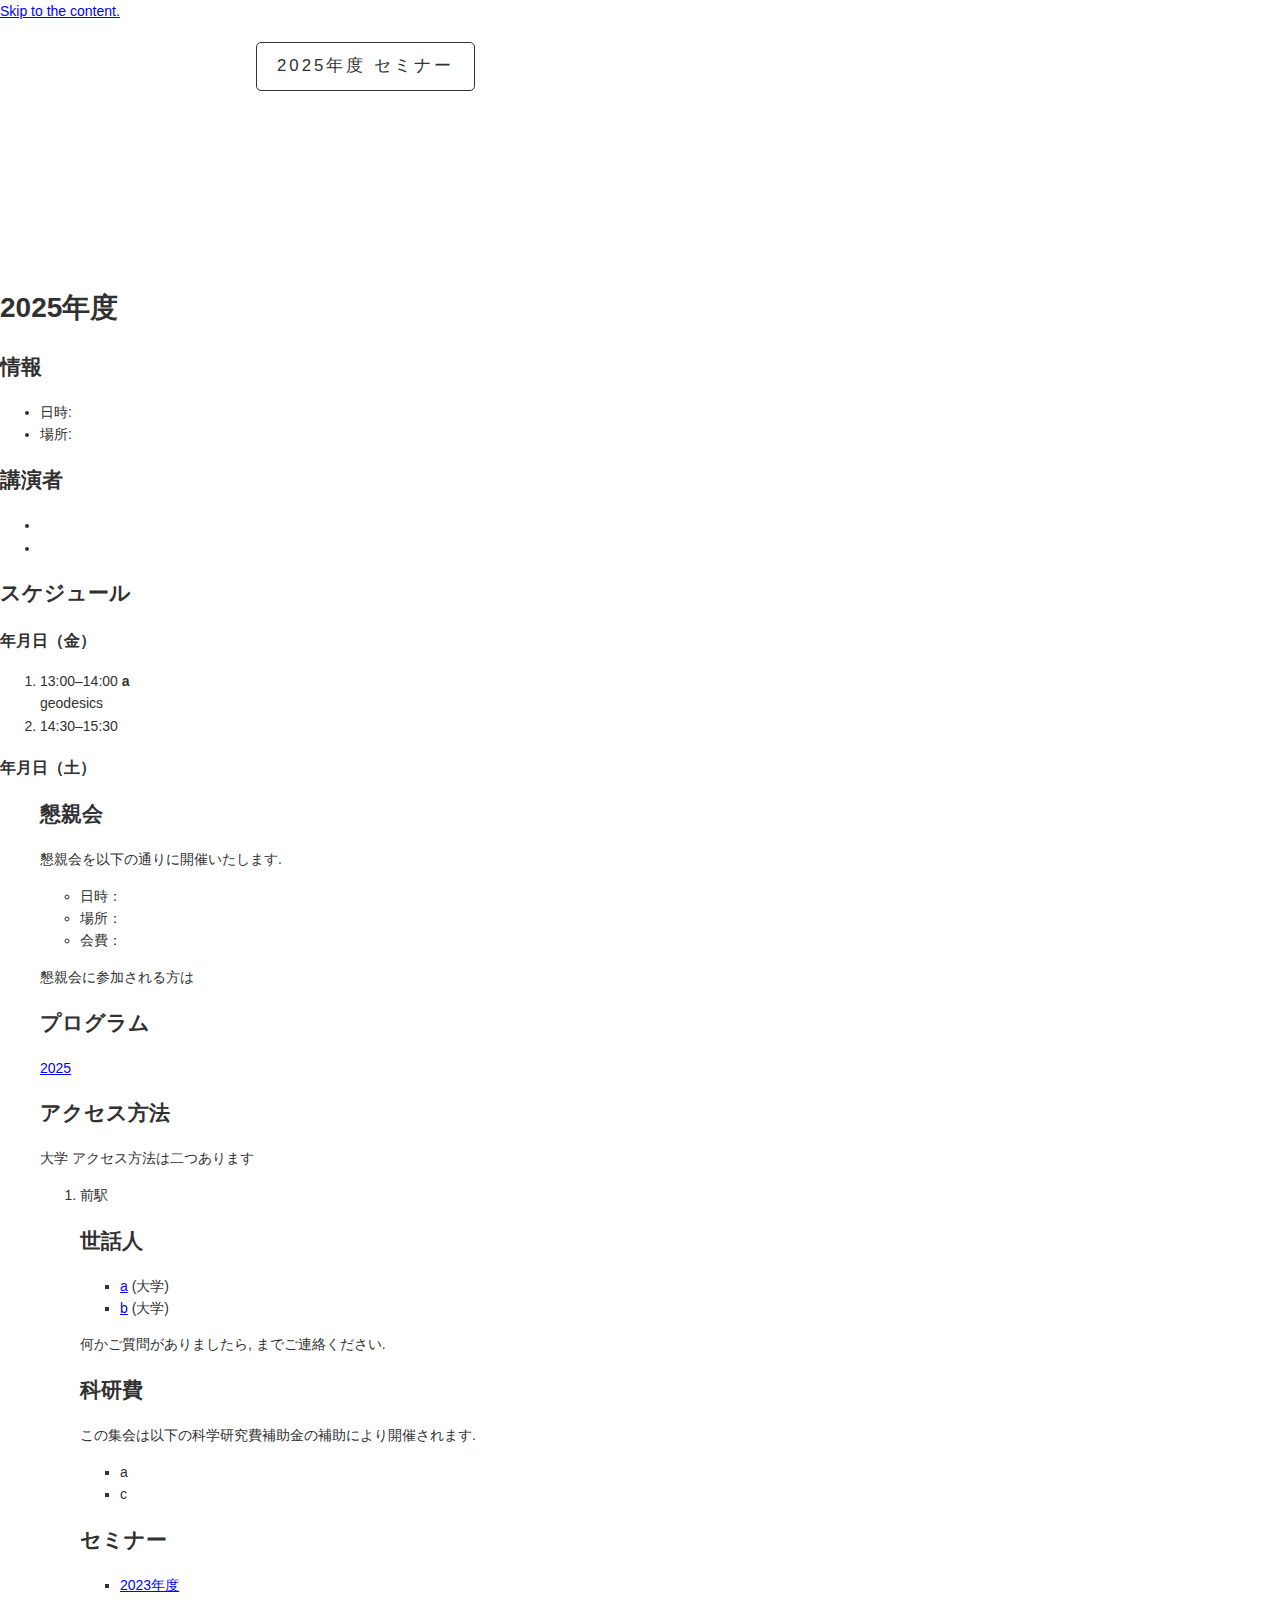
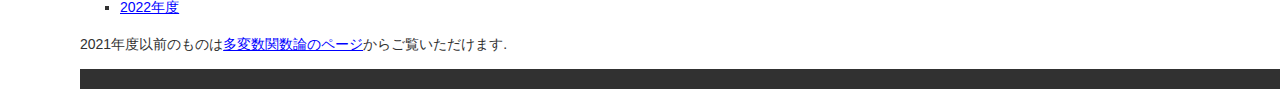
==== index.html @ ea9cdc47 "Update index.html" ====
<!DOCTYPE html>
<html lang="en-US">
  <head>
    <meta charset="UTF-8">
 <meta name="viewport" content="width=device-width, initial-scale=1.0">
<!-- Begin Jekyll SEO tag v2.8.0 -->
<title>2025年度 </title>

    <link rel="stylesheet" href="stylesheet.css">
    <!-- start custom head snippets, customize with your own _includes/head-custom.html file -->

<!-- Setup Google Analytics -->



<!-- You can set your favicon here -->
<!-- link rel="shortcut icon" type="image/x-icon" href="/2024scvwinter/favicon.ico" -->

<!-- end custom head snippets -->

<style>
        video {
            
            top: 0;
            left: 0;
            width: 100%; /* ウィンドウの幅に合わせる */
            height: 100%; /* ウィンドウの高さに合わせる */
            object-fit: cover; /* 動画のアスペクト比を保ちながら全体をカバー */
 max-width: 800px; /* 動画の最大幅を元の動画サイズに合わせる */
   
        }
    </style>
    
  </head>
  <body>
    <a id="skip-to-content" href="#content">Skip to the content.</a>

    <header class="page-header" role="banner">
      <h1 class="project-name">2025年度 セミナー</h1>
      <h2 class="project-tagline"></h2>
      
      

<video autoplay loop muted playsinline>
        <source src="hyperbolicTriangle.mp4" type="video/mp4">
        お使いのブラウザは動画タグに対応していません。
    </video>

      
    </header>

    <main id="content" class="main-content" role="main">
      <h1 id="2025年度">2025年度</h1>

<h2 id="情報">情報</h2>
<ul>
  <li>日時: </li>
  <li>場所: </li>
</ul>

<h2 id="講演者">講演者</h2>
<ul>
  <li></li>
  <li></li>
  </ul>

<h2 id="スケジュール">スケジュール</h2>
<h3 id="年月日">年月日（金）</h3>

<ol>
  <li>13:00–14:00 
<strong>a </strong><br />
geodesics</li>
  <li>14:30–15:30 
</ol>

<h3 id="年月日">年月日（土）</h3>
<ol>

<!--

## Schedule
### 17th September (Tuesday)

1. 13:00--14:00  **Sho Tanimoto (Nagoya University)** <br>
Campana rational connectedness and weak approximation
2. 14:30--15:30 **Takuzo Okada (Kyushu University)** <br>
Birationally solid Fano 3-fold hypersurfaces
3. 16:00--17:00 **Taro Yoshino (The University of Tokyo)** <br>
Stable rationality of hypersurfaces in Grassmannian varieties

### 18th September (Wednesday)
1. 10:00--11:00 **Akihiro Kanemitsu (Tokyo Metropolitan University)** <br>
Mukai pairs and associated K3 surfaces
2. 11:30--12:30 **Jie Liu (Academy of Mathematics and Systems Science, Chinese
Academy of Sciences (AMSS CAS))** <br>
Symplectic singularities arising from the algebra of symmetric tensors
3. 14:30--15:30 **Juanyong Wang (Academy of Mathematics and Systems Science,
Chinese Academy of Sciences (AMSS CAS))** <br>
An abundance-type result for tangent bundles of smooth Fano varieties
4. 16:00--17:00 **Guolei Zhong (Institute for Basic Science Center for Complex
Geometry (IBS-CCG))** <br>
Projective varieties with almost nef tangent sheaves and its dynamical application

### 19th September (Thursday)
1. 10:00--11:00 **Hirotaka Onuki (The University of Tokyo)** <br>
On the effective generation of direct images of pluricanonical bundles in mixed characteristic
2. 11:30--12:30 **Fuetaro Yobuko (Tokyo University of Science)** <br>
Quasi-F-splitting and positivity in positive characteristic
3. 14:30--15:30 **Hiromu Tanaka (The University of Tokyo)** <br>
Classification of smooth Fano threefolds in positive characteristic
4. 16:00--17:00 **Yuta Takahashi (Chuo University)** <br>
Fano 4-folds with nef tangent bundle in positive characteristic

### 20th September (Friday)
1. 10:00--11:00 **Wahei Hara (Kavli IPMU, The University of Tokyo)** <br>
Rank two weak Fano bundles over Fano threefolds of Picard rank one
2. 11:30--12:30 **Tatsuro Kawakami (Kyoto University)** <br>
Kodaira vanishing for smooth Fano threefolds in positive characteristic
-->

<h2 id="懇親会">懇親会</h2>
<p>懇親会を以下の通りに開催いたします.</p>

<ul>
  <li>日時：</li>
  <li>場所：</li>
  <li>会費：</li>
</ul>

<p>懇親会に参加される方は</p>

<h2 id="プログラム">プログラム</h2>

<p><a href="https://masataka123.github.io/2024scvwinter/material/program_2024scvwinter.pdf">2025</a></p>

<!--
2024年11月下旬にお知らせいたします. 
-->
<!--
Here is the PDF file of program and abstracts. [Program](https://masataka123.github.io/tangent_anticanonical/material/program_tangent_anticanonical.pdf)
-->

<h2 id="アクセス方法">アクセス方法</h2>

<p>大学 アクセス方法は二つあります</p>

<ol>
  <li>前駅 

<h2 id="世話人">世話人</h2>

<ul>
  <li><a href="https://masataka123.github.io/blog3_e/">a</a> (大学)</li>
  <li><a href="http://www4.math.sci.osaka-u.ac.jp/~matsumoto/">b</a> (大学)</li>
</ul>

<p>何かご質問がありましたら, までご連絡ください.</p>

<h2 id="科研費">科研費</h2>
<p>この集会は以下の科学研究費補助金の補助により開催されます.</p>
<ul>
  <li>a</li>
  <li>c</li>
</ul>

<h2 id="過去のセミナー">セミナー</h2>
<ul>
  <li><a href="https://sites.google.com/view/2023scvwinter">2023年度</a></li>
  <li><a href="https://sites.google.com/view/2022scvwinter">2022年度</a></li>
</ul>

<p>2021年度以前のものは<a href="https://sites.google.com/site/scvgroupjapan/">多変数関数論のページ</a>からご覧いただけます.</p>

<!-- 
- JSPS KAKENHI  22KK0232 Fund for the Promotion of Joint International Research (Fostering Joint International Research (A)) (Koike)
- JSPS KAKENHI 21H00976 Grant-in-Aid for Scientific Research (B) (Matsumura)
- JSPS KAKENHI 22K13903 Grant-in-Aid for Early-Career Scientists (Matsuzawa)


## Other informations
- There is a hotel around Tennoji (天王寺) or Nishinari (西成) where you can stay for around 3,000 yen. However, it is not a  good hotel, so we do not recommend you book it. 

## -- Hodge theory and vanishing theorem --
Science Buildingsへの行き方は二つあります
-Shibahara-handai-mae" Station(monorail)から来る方法. Shibahara-handai-mae" Stationから大阪大学理学部のアクセス方法はこちらです. [](https://www.sci.osaka-u.ac.jp/en/wp-content/uploads/2022/02/Directions-from-Shibahara-handai-mae-Station-to-GSS-Osaka-U_Sep.2020.pdf)
- Ishibashi Station (Hankyu)から来る方法. Ishibashi Station (Hankyu)から大阪大学理学部のアクセス方法はこちらです[](https://www.sci.osaka-u.ac.jp/en/wp-content/uploads/2022/02/Directions-from-Hankyu-Ishibashi-handai-mae-Station-to-GSS-Osaka-U_Sep.2020.pdf)
私はShibahara-handai-mae" Station(monorail)を利用するのをお勧めします. 

理学研究科E棟の地図はこちらです.[](https://www.sci.osaka-u.ac.jp/en/wp-content/uploads/2022/07/Buildings-of-Graduate-School-of-Science.pdf)
404講義室はE棟の4階エレベーターのすぐ近くの部屋です. 


もしわからない場合はこちらも参考にしてください. 

[ガイダンス資料+演習問題集](https://masataka123.github.io/2023_winter_generaltopology/material/0_位相問題集.pdf).
-->


      <footer class="site-footer">
        
      </footer>
    </main>
  </body>
</html>
---- stylesheet.css ----
@charset "utf-8";
/* CSS Document */

body{
font: 14px/1.6 "Hiragino Kaku Gothic Pro",Osaka,"メイリオ","ＭＳ Ｐゴシック","MS PGothic",Verdana,Arial,sans-serif;
margin:0;
color:#313131;
}

img{
outline:none;
border-style:none;
}

a{
	color:blue;
	-webkit-transition: all 0.5s;
	-moz-transition: all 0.5s;
	transition: all 0.5s;
}
a:visited{
	color:blue;
	-webkit-transition: all 0.5s;
	-moz-transition: all 0.5s;
	transition: all 0.5s;
}
a:hover {
	color: #F5A862;
	-webkit-transition: all 0.5s;
	-moz-transition: all 0.5s;
	transition: all 0.5s;
}

/*****HEADER*****/
header{
	display: block;
	width:60%;
	margin-left: 20%;
	overflow: hidden;
}
header h1{
	font-size:120%;
	color:#313131;
	padding-top: 10px;
	padding-bottom: 10px;
	margin-top: 20px;
	margin-bottom: 20px;
	padding-left: 20px;
	padding-right: 20px;
	border:1px solid #313131;
	border-radius: 5px;
	letter-spacing: 3px;
	font-weight:400;
	float: left;
}
header p{
	font-size:100%;
	color:#313131;
	float: left;
}

/*****BRANDING*****/
#branding{
	display: block;
	width: 60%;
	margin-left: 20%;
	overflow: hidden;
	background-color: #313131;
	margin-bottom: 20px;
	letter-spacing: 10px;
	line-height: 300px;
}
#branding p{
	color: #fff;
	font-size: 120%;
	padding-left: 3%;
}

/*****NAV*****/
nav{
	width: 100%;
	border-top: 1px solid orange;
	border-bottom: 1px solid orange;
	margin-bottom: 5px;
	overflow: hidden;
}
nav ul{
	width: 60%;
	margin-left: 20%;
}
nav li{
	width: calc(25% - 2px);
	font-size: 110%;
	letter-spacing: 5px;
	font-weight: 400;
	line-height: 45px;
	border-left: 1px solid orange;
	color: #313131;
	cursor: pointer;
	text-align: center;
	float: left;
}
nav li:last-child{
	border-right: 1px solid orange;
}

nav li:hover{
	background-color: orange;
	transition: background-color 0.5s ease-out;
	color: #fff;
}

/*****ARTICLE*****/
section{
	display: block;
	width: 60%;
	margin: 20px auto;
	overflow: hidden;
}
article{
	width: calc(50% - 15px);
	padding: 2.5%;
	margin-bottom: 30px;
	background-color: #f9f9f9;
	overflow: hidden;
	float: left;
}
article:nth-child(2n){
	margin-left: 30px;
}
article .date{
	font-size: 60%;
	color: orange;
	border: 1px solid orange;
	padding-top:3px;
	padding-bottom: 3px;
	padding-right: 6px;
	padding-left: 6px;
	letter-spacing: 5px;
	float: left;
}
article h1{
	width: 100%;
	font-size: 150%;
	color: #313131;
	letter-spacing: 3px;
	padding-bottom:2px;
	padding-top: 10px;
	border-bottom: 1px solid #bababa;
	margin-bottom: 15px;
	float: left;
}
article p{
	font-size: 100%;
	color: #313131;
	letter-spacing: 3px;
	line-height: 200%;
	margin-bottom: 10px;
	float: left;
}
article .btn{
	color: #fff;
	border: 1px solid orange;
	background-color: orange;
	padding-top: 10px;
	padding-bottom: 10px;
	padding-right: 30px;
	padding-left: 30px;
	border-radius: 5px;
	letter-spacing: 5px;
	text-decoration: none;
	overflow: hidden;
	float: right;
}
article .btn:hover{
	background-color: #fff;
	border: 1px solid orange;
	-webkit-transition: all 0.5s;
	-moz-transition: all 0.5s;
	transition: all 0.5s;
	color: orange;
	overflow: hidden;
}

footer{
	font-size: 80%;
	width: 100%;
	text-align: center;
	padding-top: 10px;
	padding-bottom: 10px;
	background-color: #313131;
}
footer address{
	color: #fff;
	letter-spacing: 5px;
}
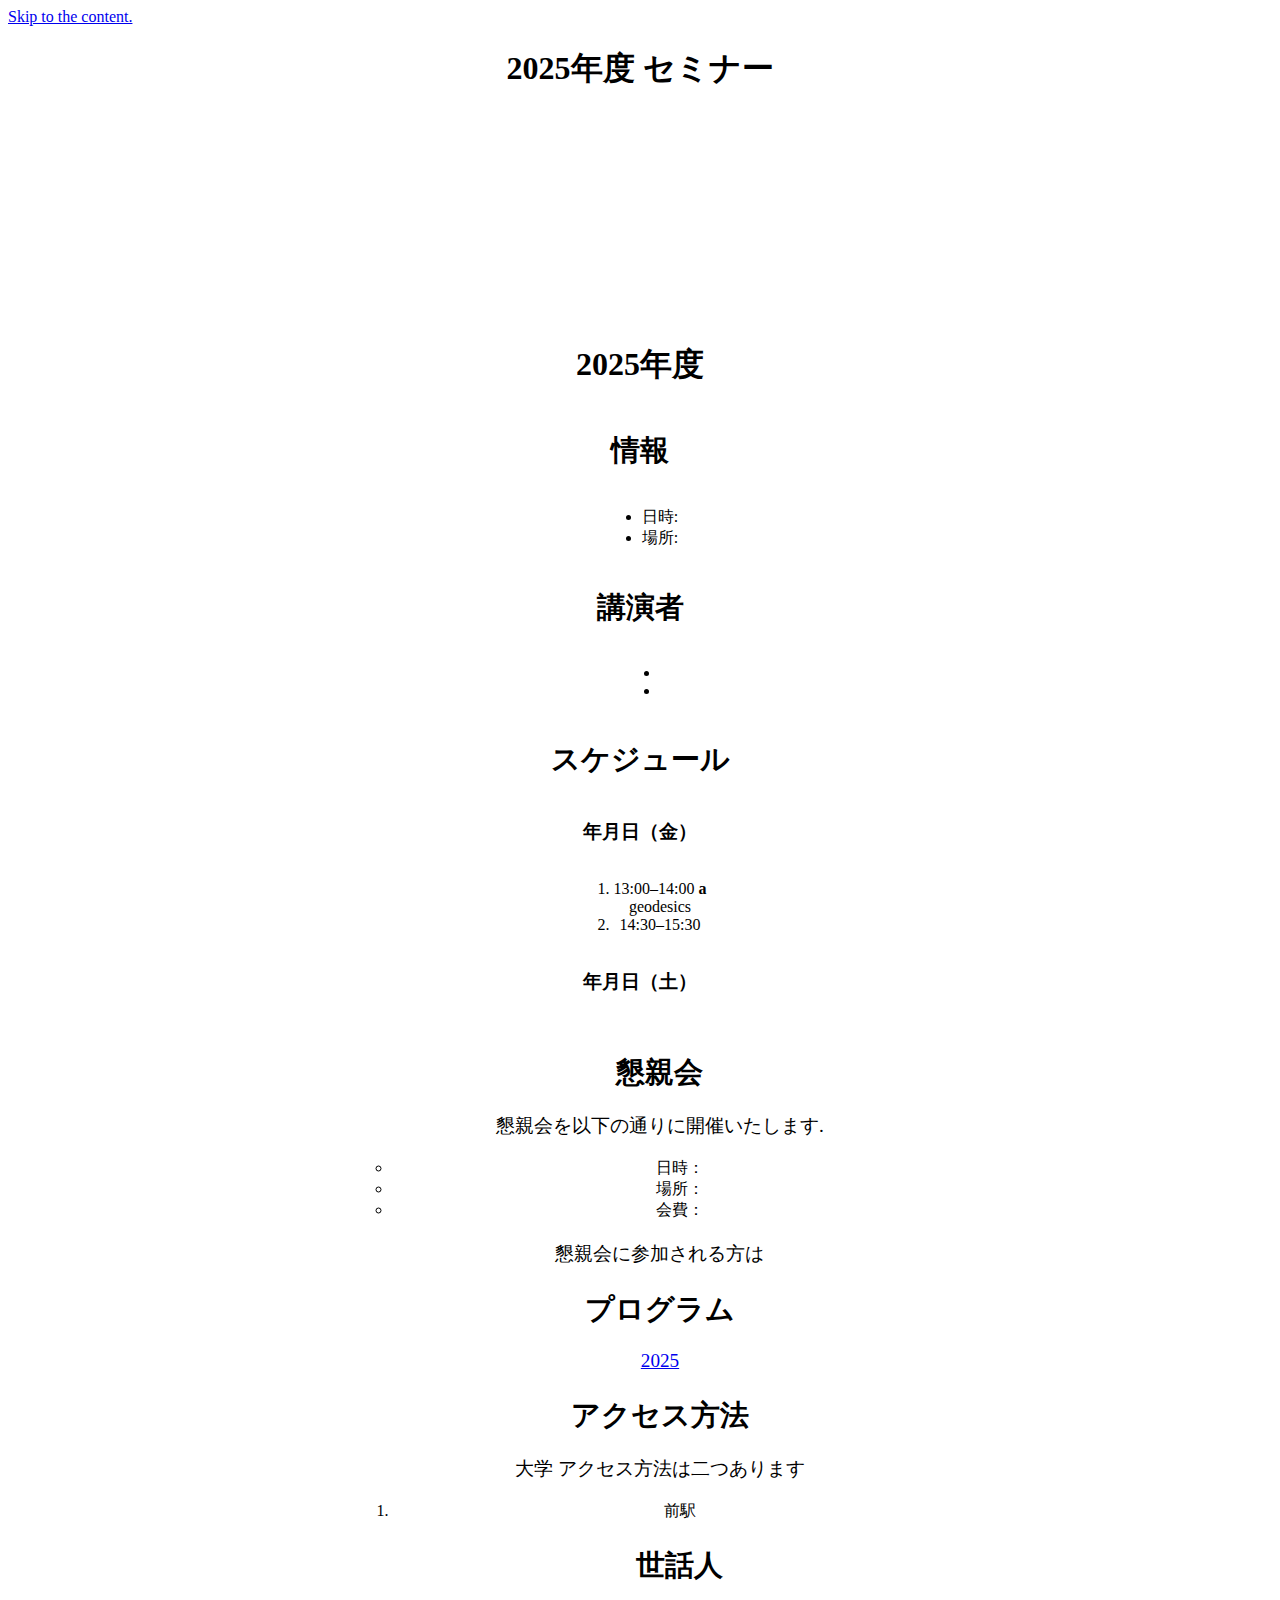
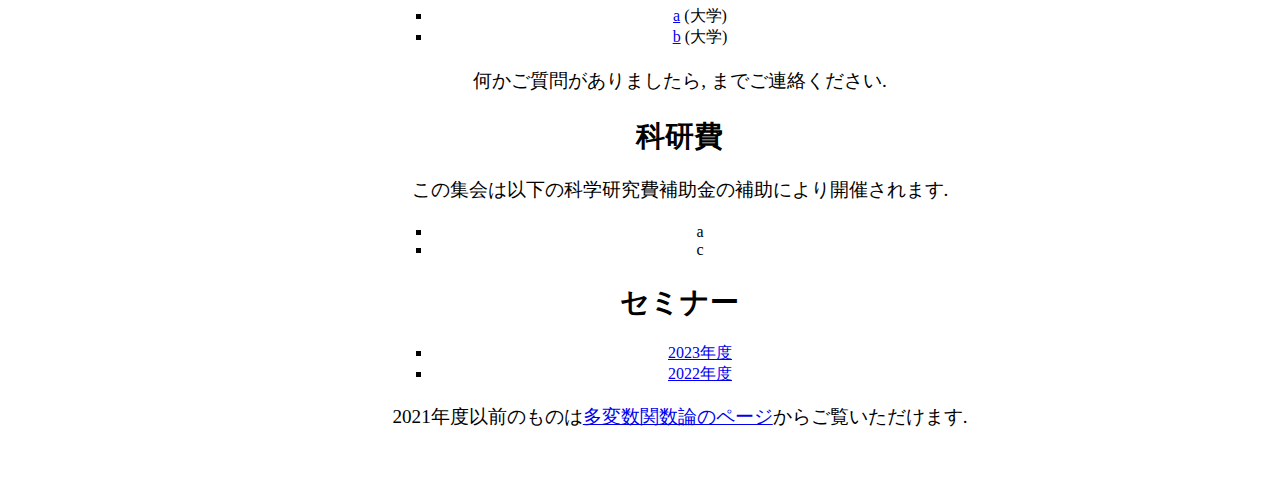
==== commit d2af4bd9: "Add files via upload" ====
--- a/index.html
+++ b/index.html
@@ -7,10 +7,10 @@
 <!-- Begin Jekyll SEO tag v2.8.0 -->
 <title>2025年度 </title>
 
-    <link rel="stylesheet" href="stylesheet.css">
+    <link rel="stylesheet" href="stylesheet.css">  
+
+<!-- Setup Google Analytics -->
     <!-- start custom head snippets, customize with your own _includes/head-custom.html file -->
-
-<!-- Setup Google Analytics -->
 
 
 
@@ -23,13 +23,54 @@
         video {
             
             top: 0;
-            left: 0;
+            left: 50;
             width: 100%; /* ウィンドウの幅に合わせる */
             height: 100%; /* ウィンドウの高さに合わせる */
             object-fit: cover; /* 動画のアスペクト比を保ちながら全体をカバー */
  max-width: 800px; /* 動画の最大幅を元の動画サイズに合わせる */
-   
+  justify-content: center; /* 水平方向の中央揃え */
+     display: flex;
+      justify-content: center; /* 中央揃え */
+      align-items: center; /* 縦方向の中央揃え（必要なら） */
         }
+
+  video-container {
+      display: flex;
+      justify-content: center; /* 中央揃え */
+      align-items: center; /* 縦方向の中央揃え（必要なら） */
+    }
+
+  header {
+  flex-direction: column; /* 縦に並べる */
+      justify-content: center;
+      align-items: center;
+      display: flex;
+      justify-content: center;
+      align-items: center;
+   }
+
+ h1 {
+      margin-bottom: 20px; /* 動画との間にスペース */
+    }
+
+ main {
+      display: flex;
+      flex-direction: column; /* 縦に並べる */
+      align-items: center;    /* 中央揃え */
+      text-align: center;     /* 中央揃え */
+      padding: 20px;
+    }
+
+    main h2 {
+      font-size: 1.8em;
+      margin-bottom: 20px; /* コンテンツとの間にスペース */
+    }
+
+    main p {
+      font-size: 1.2em;
+      max-width: 800px; /* 文章の幅を制限 */
+    }
+
     </style>
     
   </head>
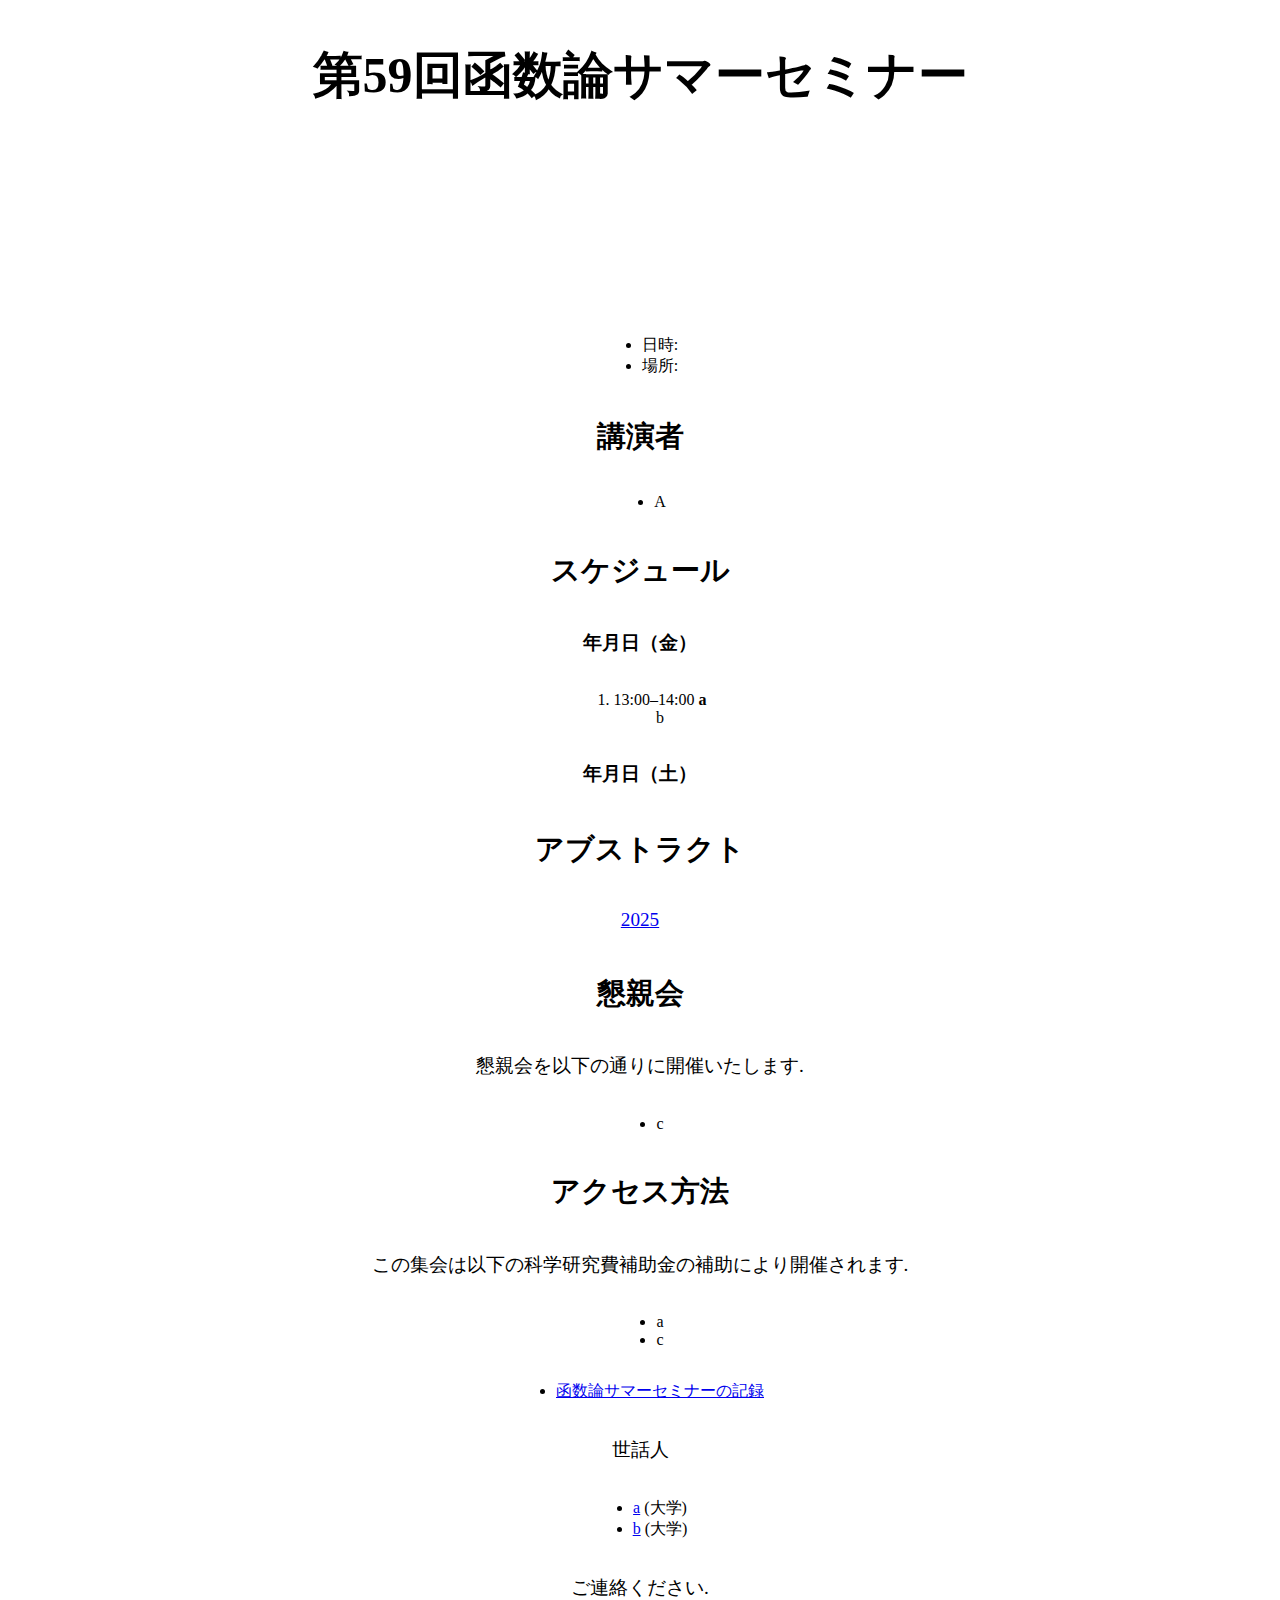
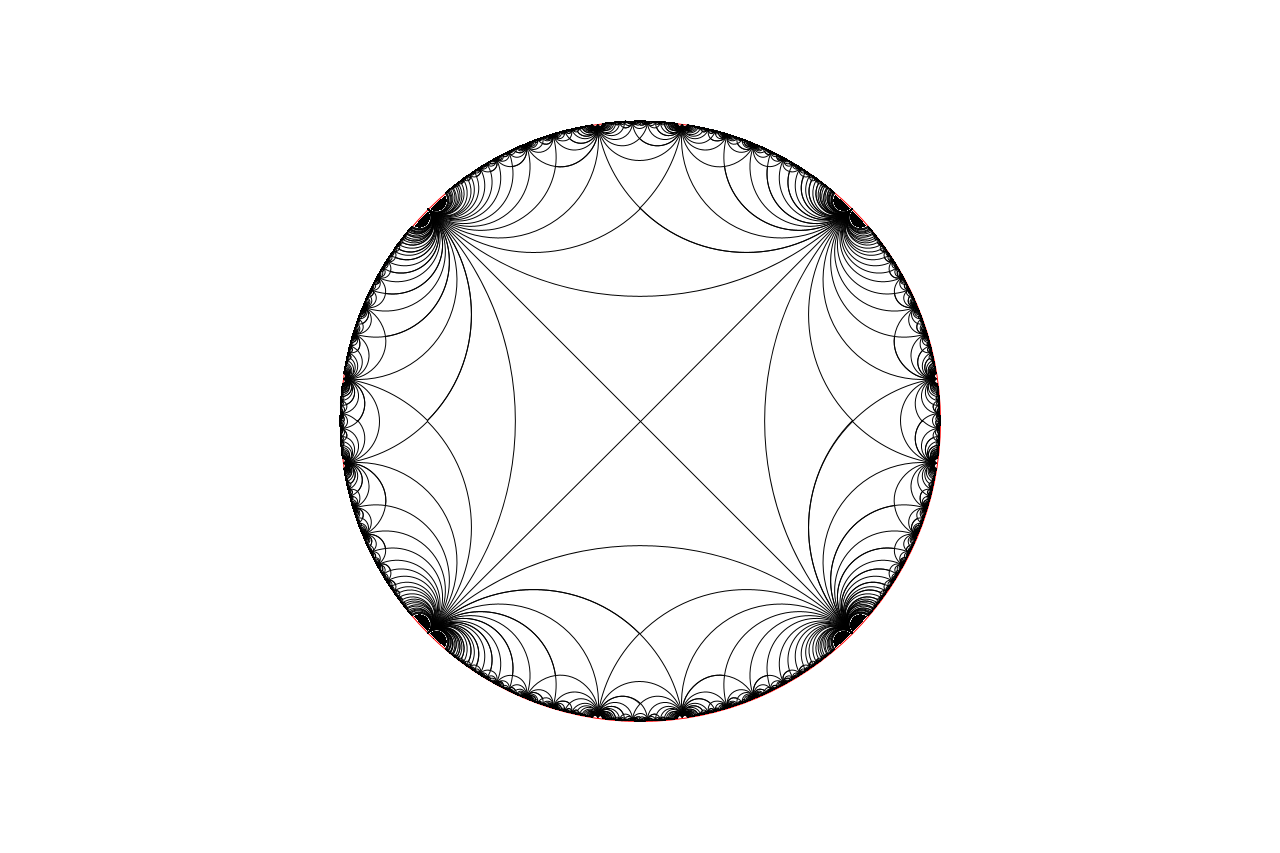
==== commit 6e79cf42: "Add files via upload" ====
--- a/index.html
+++ b/index.html
@@ -5,10 +5,9 @@
     <meta charset="UTF-8">
  <meta name="viewport" content="width=device-width, initial-scale=1.0">
 <!-- Begin Jekyll SEO tag v2.8.0 -->
-<title>2025年度 </title>
+<title>第59回函数論サマーセミナー </title>
 
-    <link rel="stylesheet" href="stylesheet.css">  
-
+ 
 <!-- Setup Google Analytics -->
     <!-- start custom head snippets, customize with your own _includes/head-custom.html file -->
 
@@ -19,68 +18,18 @@
 
 <!-- end custom head snippets -->
 
-<style>
-        video {
-            
-            top: 0;
-            left: 50;
-            width: 100%; /* ウィンドウの幅に合わせる */
-            height: 100%; /* ウィンドウの高さに合わせる */
-            object-fit: cover; /* 動画のアスペクト比を保ちながら全体をカバー */
- max-width: 800px; /* 動画の最大幅を元の動画サイズに合わせる */
-  justify-content: center; /* 水平方向の中央揃え */
-     display: flex;
-      justify-content: center; /* 中央揃え */
-      align-items: center; /* 縦方向の中央揃え（必要なら） */
-        }
 
-  video-container {
-      display: flex;
-      justify-content: center; /* 中央揃え */
-      align-items: center; /* 縦方向の中央揃え（必要なら） */
-    }
-
-  header {
-  flex-direction: column; /* 縦に並べる */
-      justify-content: center;
-      align-items: center;
-      display: flex;
-      justify-content: center;
-      align-items: center;
-   }
-
- h1 {
-      margin-bottom: 20px; /* 動画との間にスペース */
-    }
-
- main {
-      display: flex;
-      flex-direction: column; /* 縦に並べる */
-      align-items: center;    /* 中央揃え */
-      text-align: center;     /* 中央揃え */
-      padding: 20px;
-    }
-
-    main h2 {
-      font-size: 1.8em;
-      margin-bottom: 20px; /* コンテンツとの間にスペース */
-    }
-
-    main p {
-      font-size: 1.2em;
-      max-width: 800px; /* 文章の幅を制限 */
-    }
-
-    </style>
+ <link rel="stylesheet" href="style.css">
     
   </head>
   <body>
+<!--
     <a id="skip-to-content" href="#content">Skip to the content.</a>
+-->
 
     <header class="page-header" role="banner">
-      <h1 class="project-name">2025年度 セミナー</h1>
-      <h2 class="project-tagline"></h2>
-      
+      <h1 class="project-name">第59回函数論サマーセミナー</h1>
+      <h2 class="project-tagline"></h2>      
       
 
 <video autoplay loop muted playsinline>
@@ -92,9 +41,8 @@
     </header>
 
     <main id="content" class="main-content" role="main">
-      <h1 id="2025年度">2025年度</h1>
 
-<h2 id="情報">情報</h2>
+
 <ul>
   <li>日時: </li>
   <li>場所: </li>
@@ -102,8 +50,7 @@
 
 <h2 id="講演者">講演者</h2>
 <ul>
-  <li></li>
-  <li></li>
+  <li>A</li>
   </ul>
 
 <h2 id="スケジュール">スケジュール</h2>
@@ -112,132 +59,59 @@
 <ol>
   <li>13:00–14:00 
 <strong>a </strong><br />
-geodesics</li>
-  <li>14:30–15:30 
+b</li>
+ 
 </ol>
 
 <h3 id="年月日">年月日（土）</h3>
-<ol>
 
-<!--
 
-## Schedule
-### 17th September (Tuesday)
 
-1. 13:00--14:00  **Sho Tanimoto (Nagoya University)** <br>
-Campana rational connectedness and weak approximation
-2. 14:30--15:30 **Takuzo Okada (Kyushu University)** <br>
-Birationally solid Fano 3-fold hypersurfaces
-3. 16:00--17:00 **Taro Yoshino (The University of Tokyo)** <br>
-Stable rationality of hypersurfaces in Grassmannian varieties
-
-### 18th September (Wednesday)
-1. 10:00--11:00 **Akihiro Kanemitsu (Tokyo Metropolitan University)** <br>
-Mukai pairs and associated K3 surfaces
-2. 11:30--12:30 **Jie Liu (Academy of Mathematics and Systems Science, Chinese
-Academy of Sciences (AMSS CAS))** <br>
-Symplectic singularities arising from the algebra of symmetric tensors
-3. 14:30--15:30 **Juanyong Wang (Academy of Mathematics and Systems Science,
-Chinese Academy of Sciences (AMSS CAS))** <br>
-An abundance-type result for tangent bundles of smooth Fano varieties
-4. 16:00--17:00 **Guolei Zhong (Institute for Basic Science Center for Complex
-Geometry (IBS-CCG))** <br>
-Projective varieties with almost nef tangent sheaves and its dynamical application
-
-### 19th September (Thursday)
-1. 10:00--11:00 **Hirotaka Onuki (The University of Tokyo)** <br>
-On the effective generation of direct images of pluricanonical bundles in mixed characteristic
-2. 11:30--12:30 **Fuetaro Yobuko (Tokyo University of Science)** <br>
-Quasi-F-splitting and positivity in positive characteristic
-3. 14:30--15:30 **Hiromu Tanaka (The University of Tokyo)** <br>
-Classification of smooth Fano threefolds in positive characteristic
-4. 16:00--17:00 **Yuta Takahashi (Chuo University)** <br>
-Fano 4-folds with nef tangent bundle in positive characteristic
-
-### 20th September (Friday)
-1. 10:00--11:00 **Wahei Hara (Kavli IPMU, The University of Tokyo)** <br>
-Rank two weak Fano bundles over Fano threefolds of Picard rank one
-2. 11:30--12:30 **Tatsuro Kawakami (Kyoto University)** <br>
-Kodaira vanishing for smooth Fano threefolds in positive characteristic
--->
-
-<h2 id="懇親会">懇親会</h2>
-<p>懇親会を以下の通りに開催いたします.</p>
-
-<ul>
-  <li>日時：</li>
-  <li>場所：</li>
-  <li>会費：</li>
-</ul>
-
-<p>懇親会に参加される方は</p>
-
-<h2 id="プログラム">プログラム</h2>
+<h2 id="アブストラクト">アブストラクト</h2>
 
 <p><a href="https://masataka123.github.io/2024scvwinter/material/program_2024scvwinter.pdf">2025</a></p>
 
-<!--
-2024年11月下旬にお知らせいたします. 
--->
-<!--
-Here is the PDF file of program and abstracts. [Program](https://masataka123.github.io/tangent_anticanonical/material/program_tangent_anticanonical.pdf)
--->
+
+<h2 id="懇親会">懇親会</h2>
+
+<p>懇親会を以下の通りに開催いたします.</p>
+
+
+<ul>
+  <li>c</li>
+  </ul>
+
 
 <h2 id="アクセス方法">アクセス方法</h2>
 
-<p>大学 アクセス方法は二つあります</p>
 
-<ol>
-  <li>前駅 
 
-<h2 id="世話人">世話人</h2>
-
-<ul>
-  <li><a href="https://masataka123.github.io/blog3_e/">a</a> (大学)</li>
-  <li><a href="http://www4.math.sci.osaka-u.ac.jp/~matsumoto/">b</a> (大学)</li>
-</ul>
-
-<p>何かご質問がありましたら, までご連絡ください.</p>
-
-<h2 id="科研費">科研費</h2>
 <p>この集会は以下の科学研究費補助金の補助により開催されます.</p>
 <ul>
   <li>a</li>
   <li>c</li>
 </ul>
 
-<h2 id="過去のセミナー">セミナー</h2>
 <ul>
-  <li><a href="https://sites.google.com/view/2023scvwinter">2023年度</a></li>
-  <li><a href="https://sites.google.com/view/2022scvwinter">2022年度</a></li>
+  <li><a href="hhttps://matsuzak.w.waseda.jp/summerhistory.html">函数論サマーセミナーの記録</a></li>
 </ul>
 
-<p>2021年度以前のものは<a href="https://sites.google.com/site/scvgroupjapan/">多変数関数論のページ</a>からご覧いただけます.</p>
 
-<!-- 
-- JSPS KAKENHI  22KK0232 Fund for the Promotion of Joint International Research (Fostering Joint International Research (A)) (Koike)
-- JSPS KAKENHI 21H00976 Grant-in-Aid for Scientific Research (B) (Matsumura)
-- JSPS KAKENHI 22K13903 Grant-in-Aid for Early-Career Scientists (Matsuzawa)
+<p id="世話人">世話人</p>
+
+<ul>
+  <li><a href="https://masataka123.github.io/blog3_e/">a</a> (大学)</li>
+  <li><a href="http://www4.math.sci.osaka-u.ac.jp/~matsumoto/">b</a> (大学)</li>
+</ul>
+<p>ご連絡ください.</p>
 
 
-## Other informations
-- There is a hotel around Tennoji (天王寺) or Nishinari (西成) where you can stay for around 3,000 yen. However, it is not a  good hotel, so we do not recommend you book it. 
+<div class="image-container">
+ <img src="hyperbolic25.png" alt="サンプル画像">
 
-## -- Hodge theory and vanishing theorem --
-Science Buildingsへの行き方は二つあります
--Shibahara-handai-mae" Station(monorail)から来る方法. Shibahara-handai-mae" Stationから大阪大学理学部のアクセス方法はこちらです. [](https://www.sci.osaka-u.ac.jp/en/wp-content/uploads/2022/02/Directions-from-Shibahara-handai-mae-Station-to-GSS-Osaka-U_Sep.2020.pdf)
-- Ishibashi Station (Hankyu)から来る方法. Ishibashi Station (Hankyu)から大阪大学理学部のアクセス方法はこちらです[](https://www.sci.osaka-u.ac.jp/en/wp-content/uploads/2022/02/Directions-from-Hankyu-Ishibashi-handai-mae-Station-to-GSS-Osaka-U_Sep.2020.pdf)
-私はShibahara-handai-mae" Station(monorail)を利用するのをお勧めします. 
+<button class="hidden-button" onclick="window.location.href='zzzz.html';"></button>
 
-理学研究科E棟の地図はこちらです.[](https://www.sci.osaka-u.ac.jp/en/wp-content/uploads/2022/07/Buildings-of-Graduate-School-of-Science.pdf)
-404講義室はE棟の4階エレベーターのすぐ近くの部屋です. 
-
-
-もしわからない場合はこちらも参考にしてください. 
-
-[ガイダンス資料+演習問題集](https://masataka123.github.io/2023_winter_generaltopology/material/0_位相問題集.pdf).
--->
-
+  </div>
 
       <footer class="site-footer">
         
--- a/style.css
+++ b/style.css
@@ -0,0 +1,87 @@
+       video {
+            
+            top: 0;
+            left: 50;
+            width: 100%; /* ウィンドウの幅に合わせる */
+            height: 100%; /* ウィンドウの高さに合わせる */
+            object-fit: cover; /* 動画のアスペクト比を保ちながら全体をカバー */
+ max-width: 800px; /* 動画の最大幅を元の動画サイズに合わせる */
+  justify-content: center; /* 水平方向の中央揃え */
+     display: flex;
+      justify-content: center; /* 中央揃え */
+      align-items: center; /* 縦方向の中央揃え（必要なら） */
+        }
+
+  .video-container {
+      display: flex;
+      justify-content: center; /* 中央揃え */
+      align-items: center; /* 縦方向の中央揃え（必要なら） */
+    }
+
+img {
+  width: 100%;        /* 画面幅に合わせて調整 */
+  max-width: 800px;   /* 最大幅を指定 */
+  height: auto;       /* アスペクト比を維持 */
+}
+
+    .image-container {
+      position: relative;
+      display: inline-block;
+    }
+
+    /* 画像自体のスタイル */
+    .image-container img {
+      width: 100%;
+      max-width: 800px; /* 必要に応じて調整 */
+      height: auto;
+    }
+
+    /* 隠しボタンのスタイル */
+    .hidden-button {
+      position: absolute;
+      top: 81.5%; /* 画像の特定の位置 (縦方向) */
+      left: 58%; /* 画像の特定の位置 (横方向) */
+      width: 10px; /* ボタンの横幅 */
+      height: 10px; /* ボタンの高さ */
+   
+      border: none;
+      cursor: pointer;
+      display: none; /* 完全に隠すなら「display: none;」にする */
+    }
+
+   /* ホバー時にボタンを表示する例 */
+    .image-container:hover .hidden-button {
+      display: block; /* ホバー時にボタンを表示 */
+    }
+
+  header {
+  flex-direction: column; /* 縦に並べる */
+      justify-content: center;
+      align-items: center;
+      display: flex;
+      justify-content: center;
+      align-items: center;
+   }
+
+ h1 {
+font-size: 50px;
+      margin-bottom: 1px; /* 動画との間にスペース */
+    }
+
+ main {
+      display: flex;
+      flex-direction: column; /* 縦に並べる */
+      align-items: center;    /* 中央揃え */
+      text-align: center;     /* 中央揃え */
+      padding: 20px;
+    }
+
+    main h2 {
+      font-size: 1.8em;
+      margin-bottom: 20px; /* コンテンツとの間にスペース */
+    }
+
+    main p {
+      font-size: 1.2em;
+      max-width: 800px; /* 文章の幅を制限 */
+    }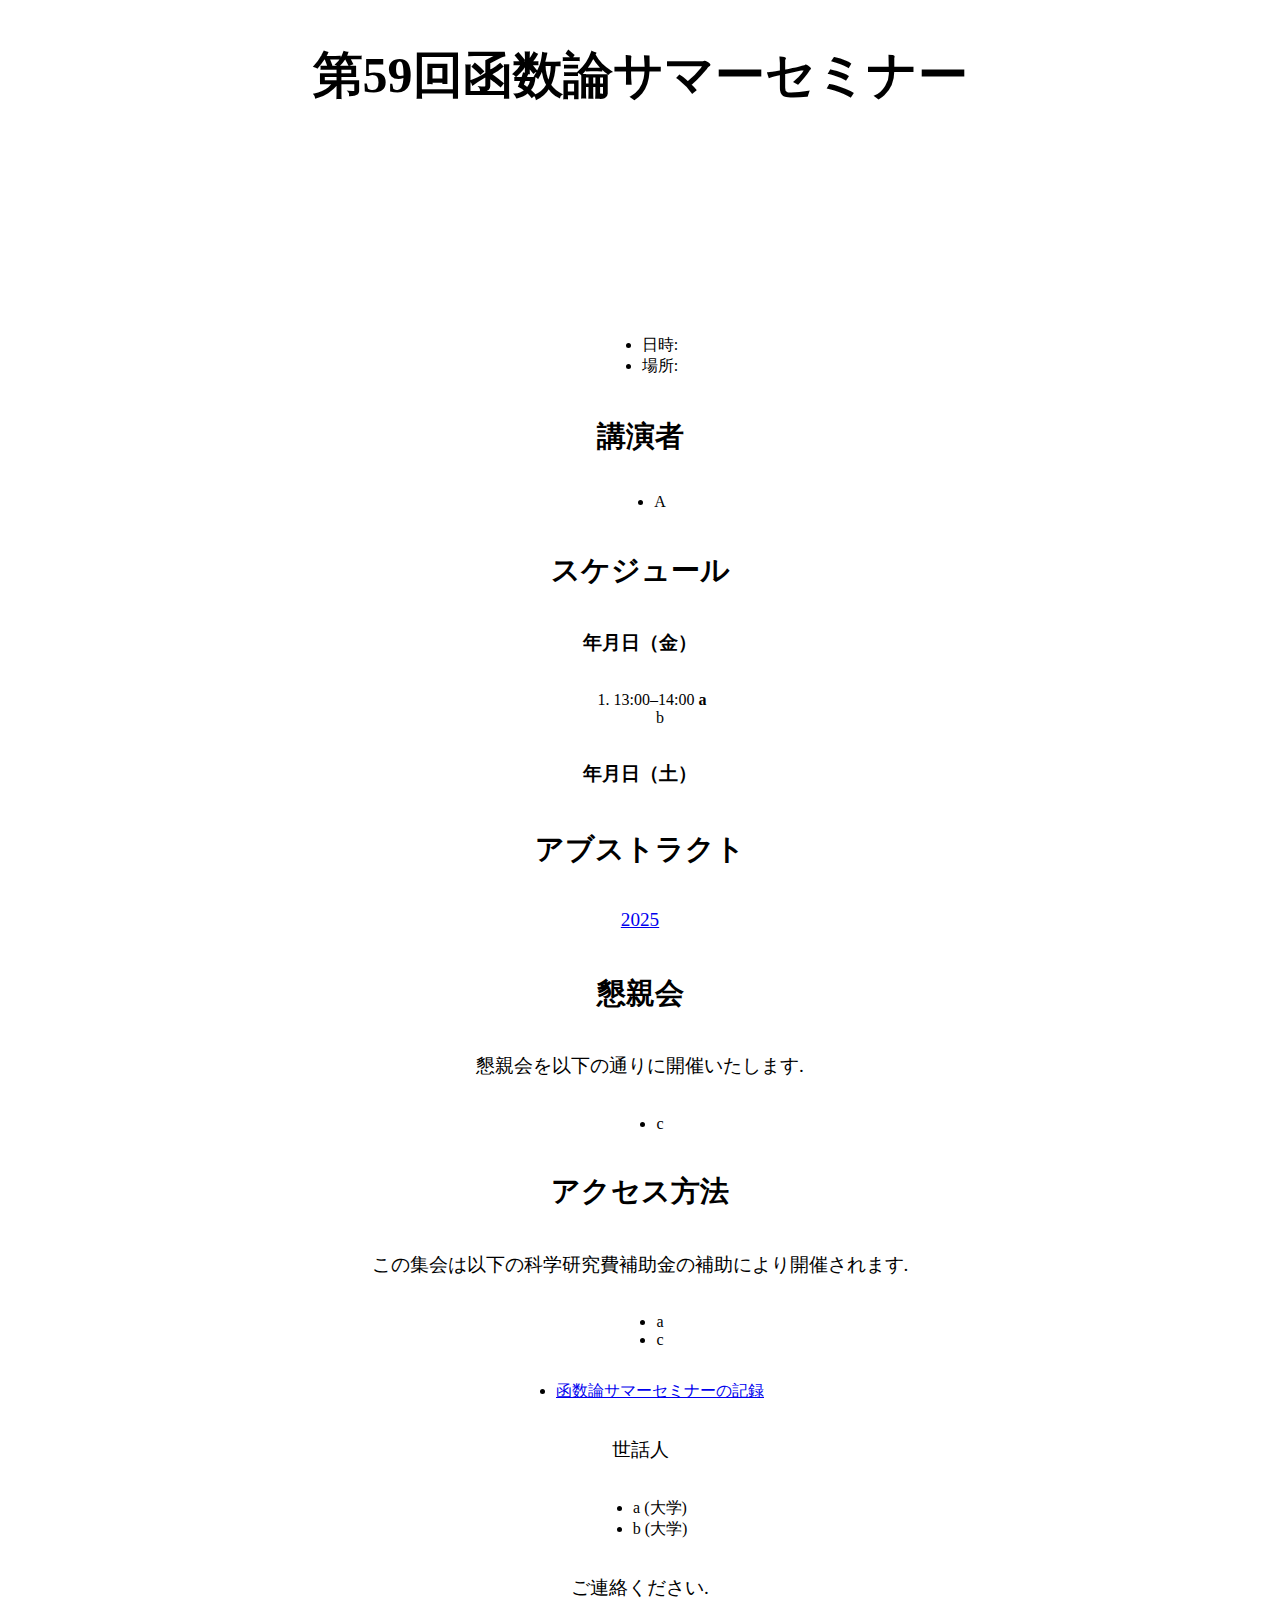
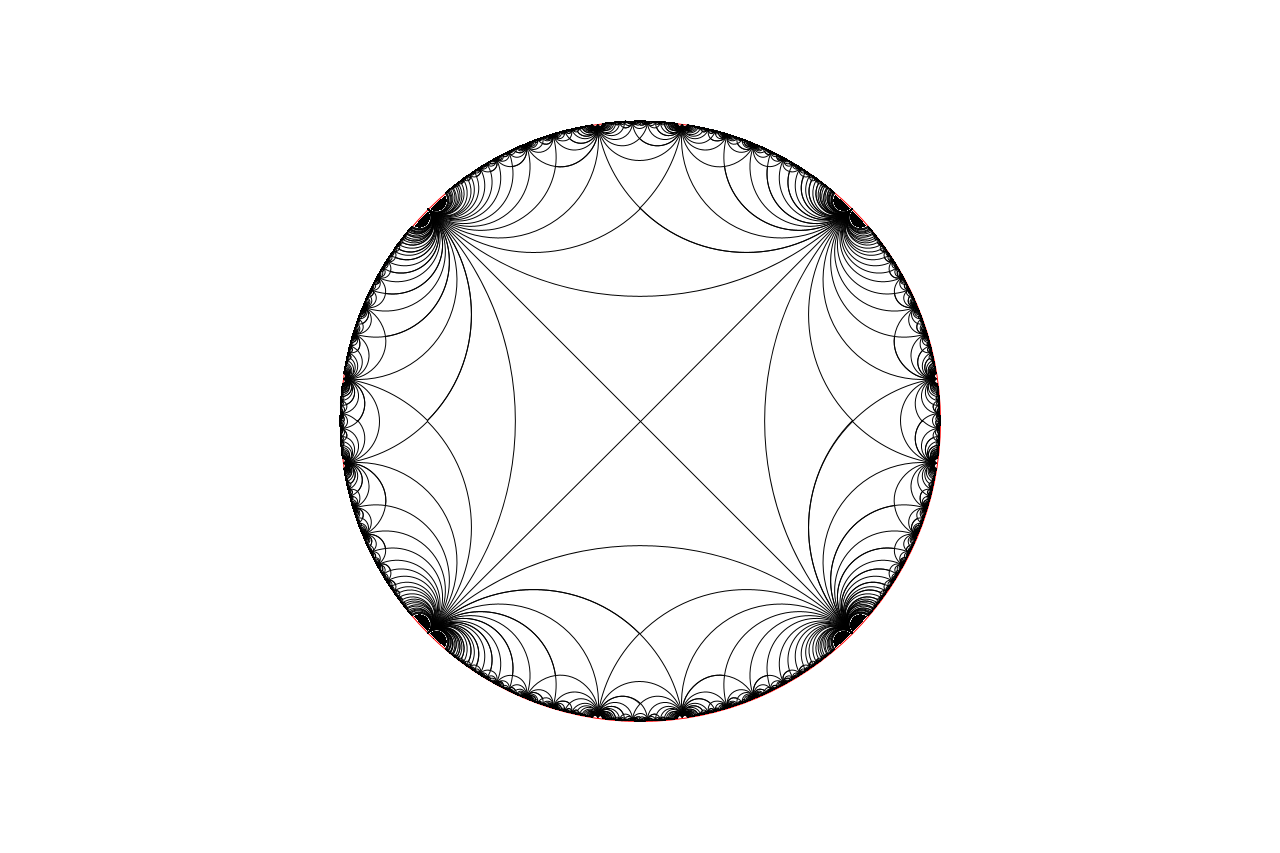
==== commit 1614429d: "Update index.html" ====
--- a/index.html
+++ b/index.html
@@ -4,6 +4,7 @@
   <head>
     <meta charset="UTF-8">
  <meta name="viewport" content="width=device-width, initial-scale=1.0">
+    <meta name="color-scheme" content="light">
 <!-- Begin Jekyll SEO tag v2.8.0 -->
 <title>第59回函数論サマーセミナー </title>
 
@@ -100,8 +101,8 @@
 <p id="世話人">世話人</p>
 
 <ul>
-  <li><a href="https://masataka123.github.io/blog3_e/">a</a> (大学)</li>
-  <li><a href="http://www4.math.sci.osaka-u.ac.jp/~matsumoto/">b</a> (大学)</li>
+  <li><a >a</a> (大学)</li>
+  <li><a >b</a> (大学)</li>
 </ul>
 <p>ご連絡ください.</p>
 
--- a/style.css
+++ b/style.css
@@ -1,4 +1,9 @@
-       video {
+body {
+  background-color: white !important; /* 背景色を白に固定 */
+  color: black; /* テキストカラーを黒に設定 */
+}
+
+video {
             
             top: 0;
             left: 50;
@@ -84,4 +89,4 @@
     main p {
       font-size: 1.2em;
       max-width: 800px; /* 文章の幅を制限 */
-    }+    }
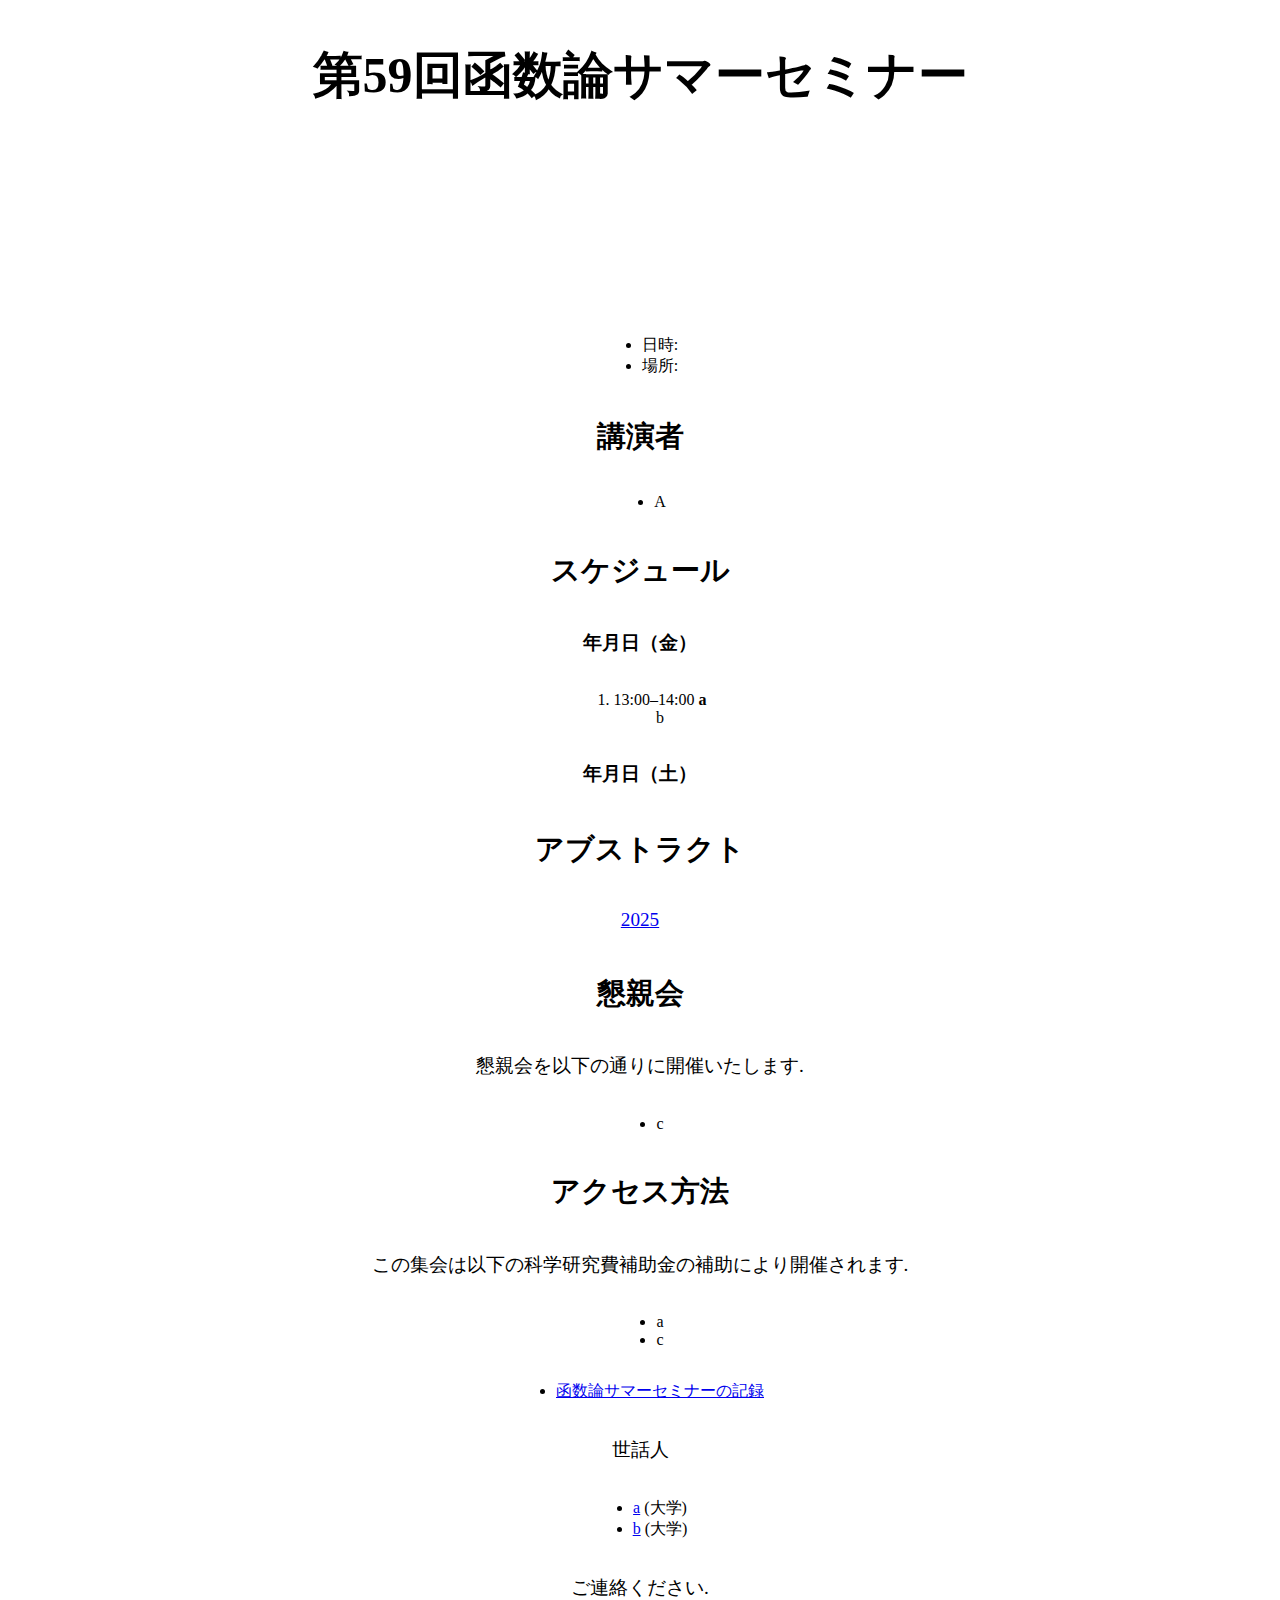
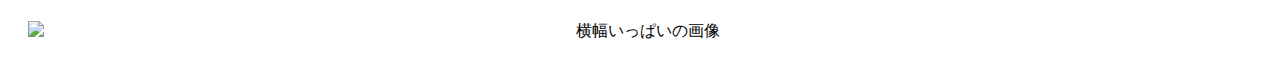
==== commit 4a4ad40a: "Add files via upload" ====
--- a/index.html
+++ b/index.html
@@ -4,7 +4,7 @@
   <head>
     <meta charset="UTF-8">
  <meta name="viewport" content="width=device-width, initial-scale=1.0">
-    <meta name="color-scheme" content="light">
+<meta name="color-scheme" content="light">
 <!-- Begin Jekyll SEO tag v2.8.0 -->
 <title>第59回函数論サマーセミナー </title>
 
@@ -101,14 +101,14 @@
 <p id="世話人">世話人</p>
 
 <ul>
-  <li><a >a</a> (大学)</li>
-  <li><a >b</a> (大学)</li>
+  <li><a href="https://masataka123.github.io/blog3_e/">a</a> (大学)</li>
+  <li><a href="http://www4.math.sci.osaka-u.ac.jp/~matsumoto/">b</a> (大学)</li>
 </ul>
 <p>ご連絡ください.</p>
 
 
 <div class="image-container">
- <img src="hyperbolic25.png" alt="サンプル画像">
+<img src="HHtiling.png" alt="横幅いっぱいの画像" class="full-width-img"> 
 
 <button class="hidden-button" onclick="window.location.href='zzzz.html';"></button>
 
--- a/style.css
+++ b/style.css
@@ -3,7 +3,7 @@
   color: black; /* テキストカラーを黒に設定 */
 }
 
-video {
+       video {
             
             top: 0;
             left: 50;
@@ -24,20 +24,32 @@
     }
 
 img {
+ display: block;
   width: 100%;        /* 画面幅に合わせて調整 */
-  max-width: 800px;   /* 最大幅を指定 */
+/*  max-width: 800px;    最大幅を指定 */
+max-width: none; 
   height: auto;       /* アスペクト比を維持 */
 }
 
+.full-width-img {
+  width: 100vw;  /* ビューポート（ウィンドウ）の幅に合わせる */
+  height: auto;  /* 縦横比を維持 */
+  display: block; /* 不要な余白を消す */
+}
+
     .image-container {
-      position: relative;
+/*      position: relative;
       display: inline-block;
+*/
+width:100%;
+margin: 0; 
+padding: 0; 
     }
 
     /* 画像自体のスタイル */
     .image-container img {
       width: 100%;
-      max-width: 800px; /* 必要に応じて調整 */
+      max-width: none; /* 必要に応じて調整 */
       height: auto;
     }
 
@@ -52,11 +64,13 @@
       border: none;
       cursor: pointer;
       display: none; /* 完全に隠すなら「display: none;」にする */
+	opacity: 0;
     }
 
    /* ホバー時にボタンを表示する例 */
     .image-container:hover .hidden-button {
       display: block; /* ホバー時にボタンを表示 */
+ 
     }
 
   header {
@@ -89,4 +103,4 @@
     main p {
       font-size: 1.2em;
       max-width: 800px; /* 文章の幅を制限 */
-    }
+    }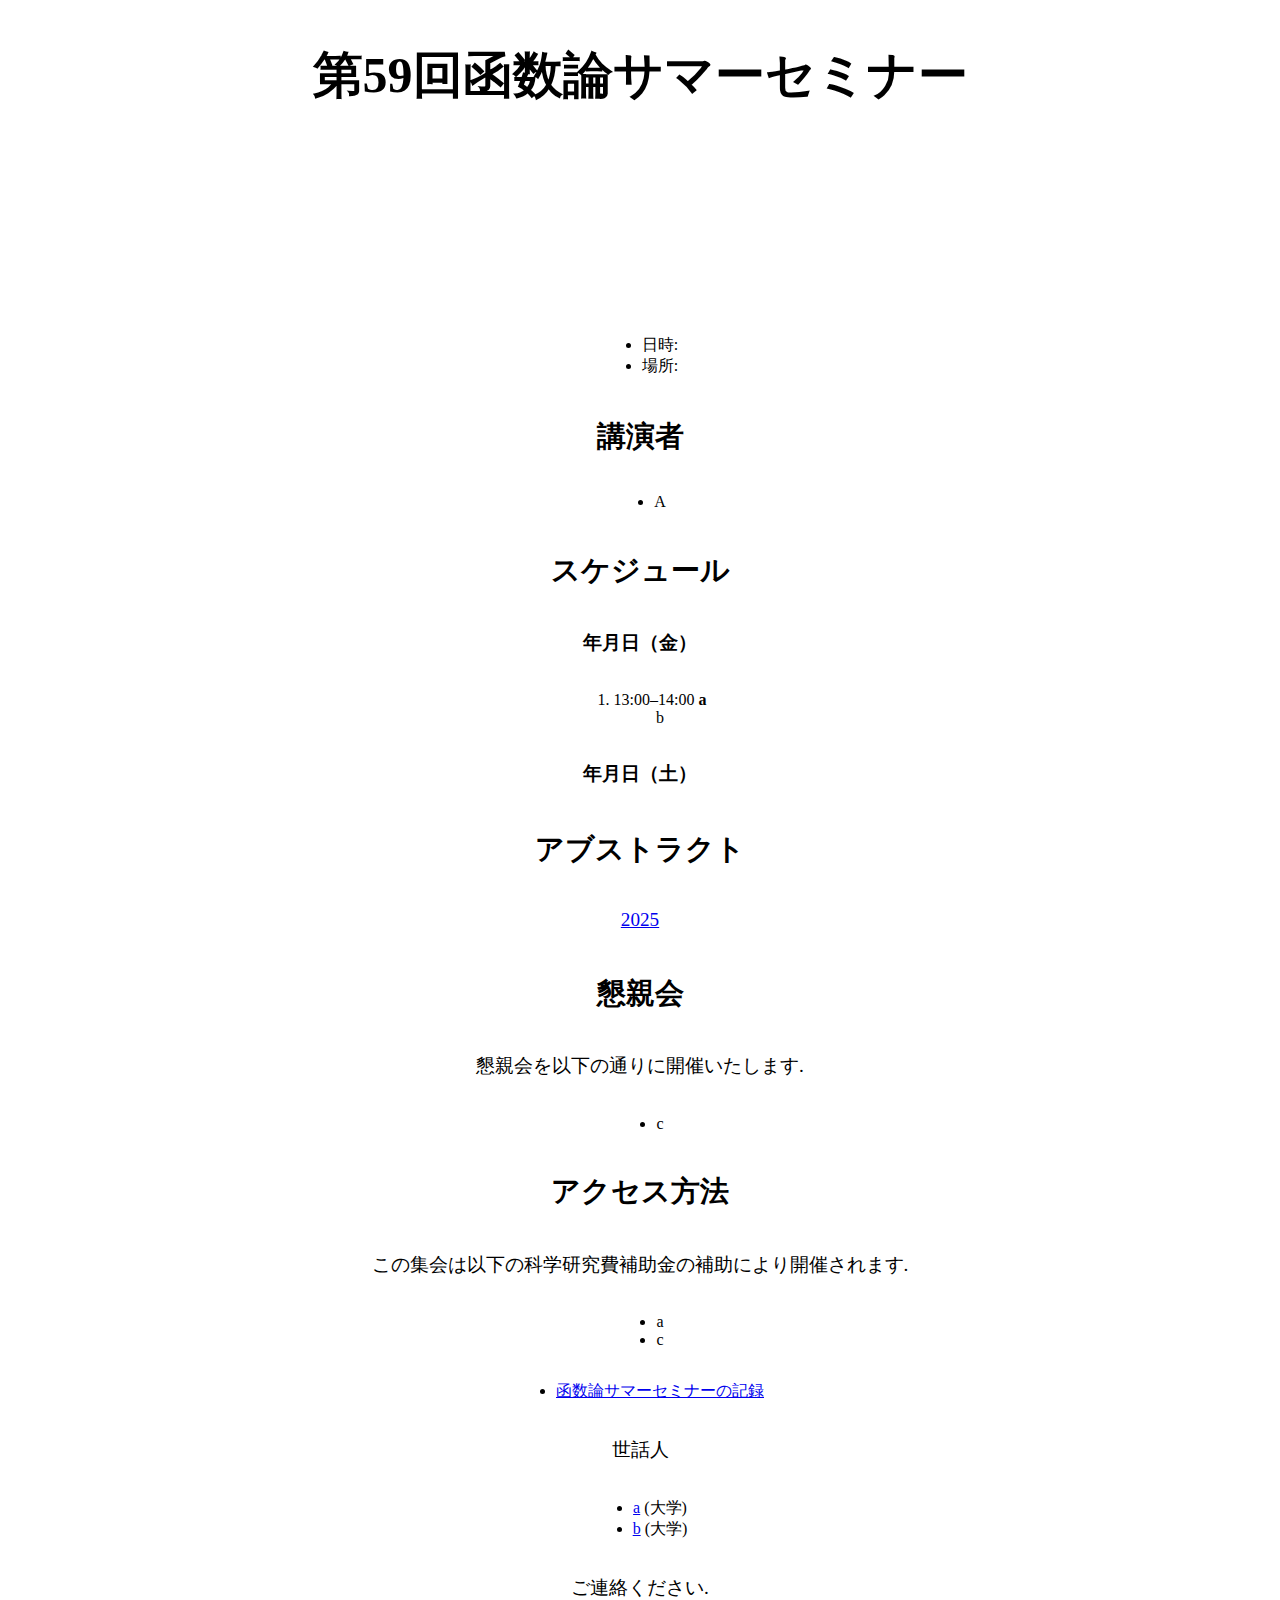
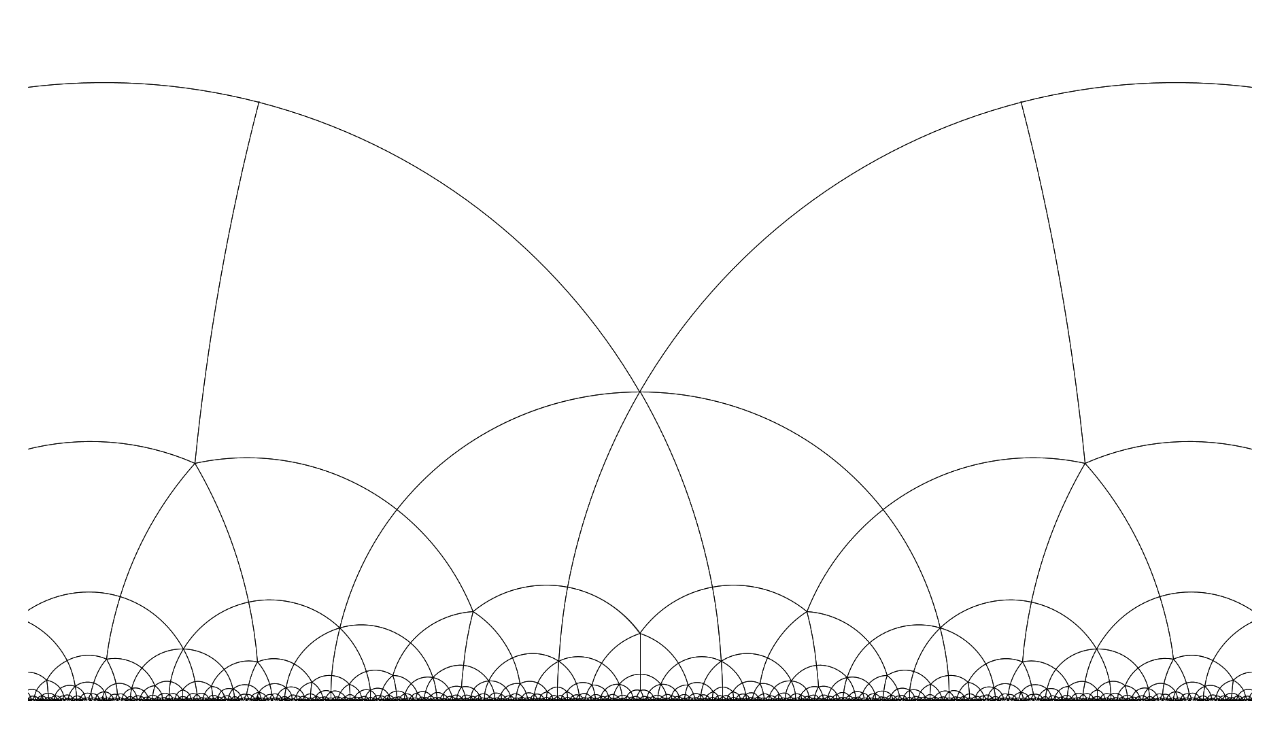
==== commit 4df798de: "Add files via upload" ====
--- a/index.html
+++ b/index.html
@@ -9,6 +9,16 @@
 <title>第59回函数論サマーセミナー </title>
 
  
+<script>
+  (function() {
+    document.addEventListener("DOMContentLoaded", function() {
+      document.documentElement.style.backgroundColor = "#ffffff";
+      document.body.style.backgroundColor = "#ffffff";
+      document.body.style.color = "#000000";
+    });
+  })();
+</script>
+
 <!-- Setup Google Analytics -->
     <!-- start custom head snippets, customize with your own _includes/head-custom.html file -->
 
--- a/style.css
+++ b/style.css
@@ -1,6 +1,6 @@
-body {
-  background-color: white !important; /* 背景色を白に固定 */
-  color: black; /* テキストカラーを黒に設定 */
+html, body {
+  background-color: #ffffff !important; /* 背景を白に固定 */
+  color: #000000 !important; /* 文字色も黒に固定 */
 }
 
        video {
@@ -37,10 +37,8 @@
   display: block; /* 不要な余白を消す */
 }
 
-    .image-container {
-/*      position: relative;
-      display: inline-block;
-*/
+ .image-container {
+
 width:100%;
 margin: 0; 
 padding: 0; 
